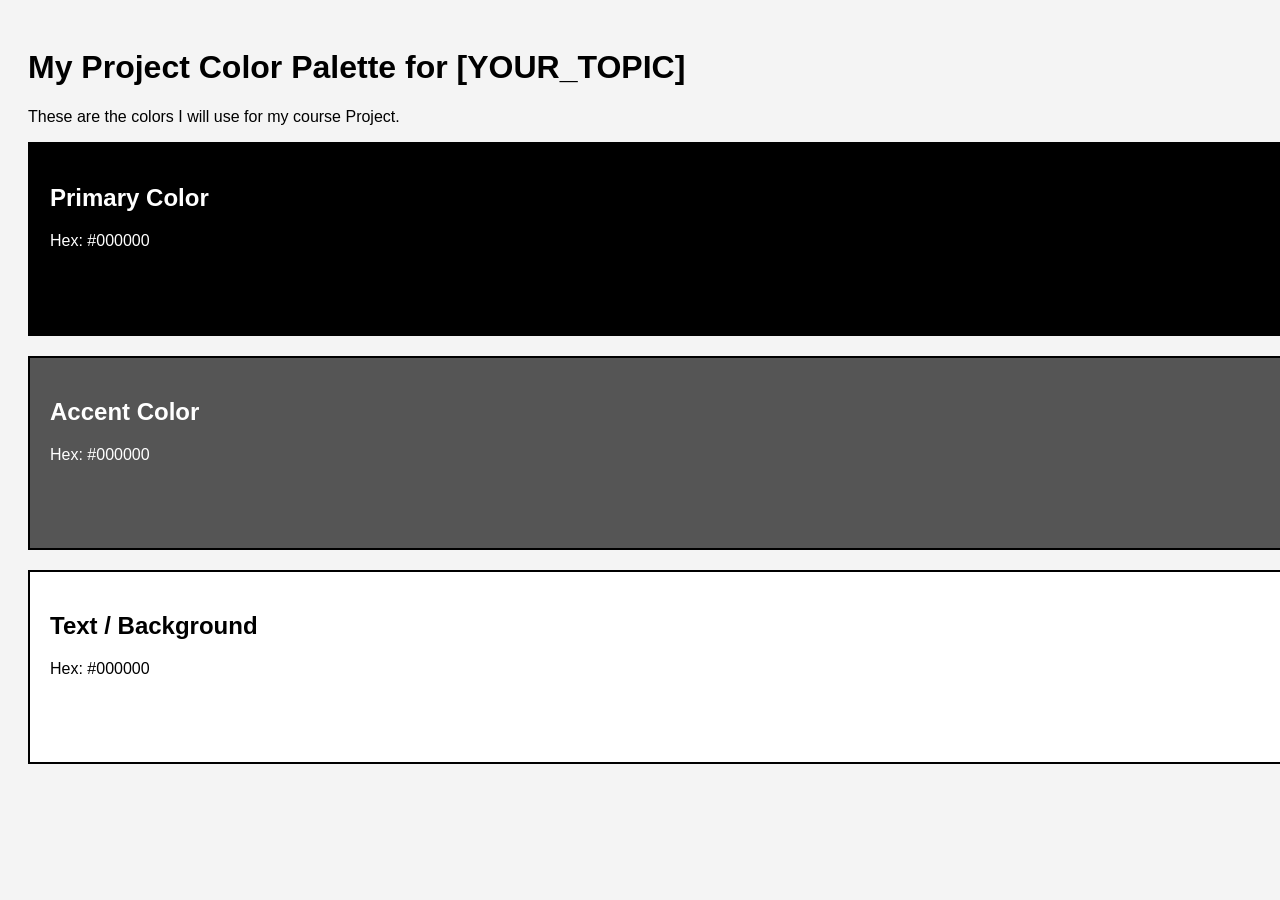
==== w4/index.html @ 7e9df0b7 "Attendance: Added HTML and CSS skeleton" ====
<!DOCTYPE html>
<html lang="en">
<head>
    <meta charset="UTF-8">
    <title>My Project Palette</title>
    <link rel="stylesheet" href="css/style.css">
</head>
<body>

    <h1>My Project Color Palette for [YOUR_TOPIC]</h1>
    <p>These are the colors I will use for my course Project.</p>

    <div class="swatch primary">
        <h2>Primary Color</h2>
        <p>Hex: #000000</p> 
    </div>

    <div class="swatch accent">
        <h2>Accent Color</h2>
        <p>Hex: #000000</p>
    </div>

    <div class="swatch text">
        <h2>Text / Background</h2>
        <p>Hex: #000000</p>
    </div>

</body>
</html>
---- w4/css/style.css ----
/* General Page Styles */
body {
    font-family: Arial, Helvetica, sans-serif;
    padding: 20px;
    background-color: #f4f4f4; /* Default Gray */
}

/* SHARED STYLES: All boxes get these rules */
.swatch {
    height: 150px;
    width: 100%;
    margin-bottom: 20px;
    padding: 20px;
    border: 2px solid black; /* Default Border */
    color: white; /* Default text color inside boxes */
}

/* UNIQUE STYLES: Update the HEX codes below */

/* 1. Primary Color */
.primary {
    background-color: #000000; /* CHANGE THIS */
}

/* 2. Accent Color */
.accent {
    background-color: #555555; /* CHANGE THIS */
}

/* 3. Text/Light Color */
.text {
    background-color: #ffffff; /* CHANGE THIS */
    color: black; /* Dark text for light background */
}
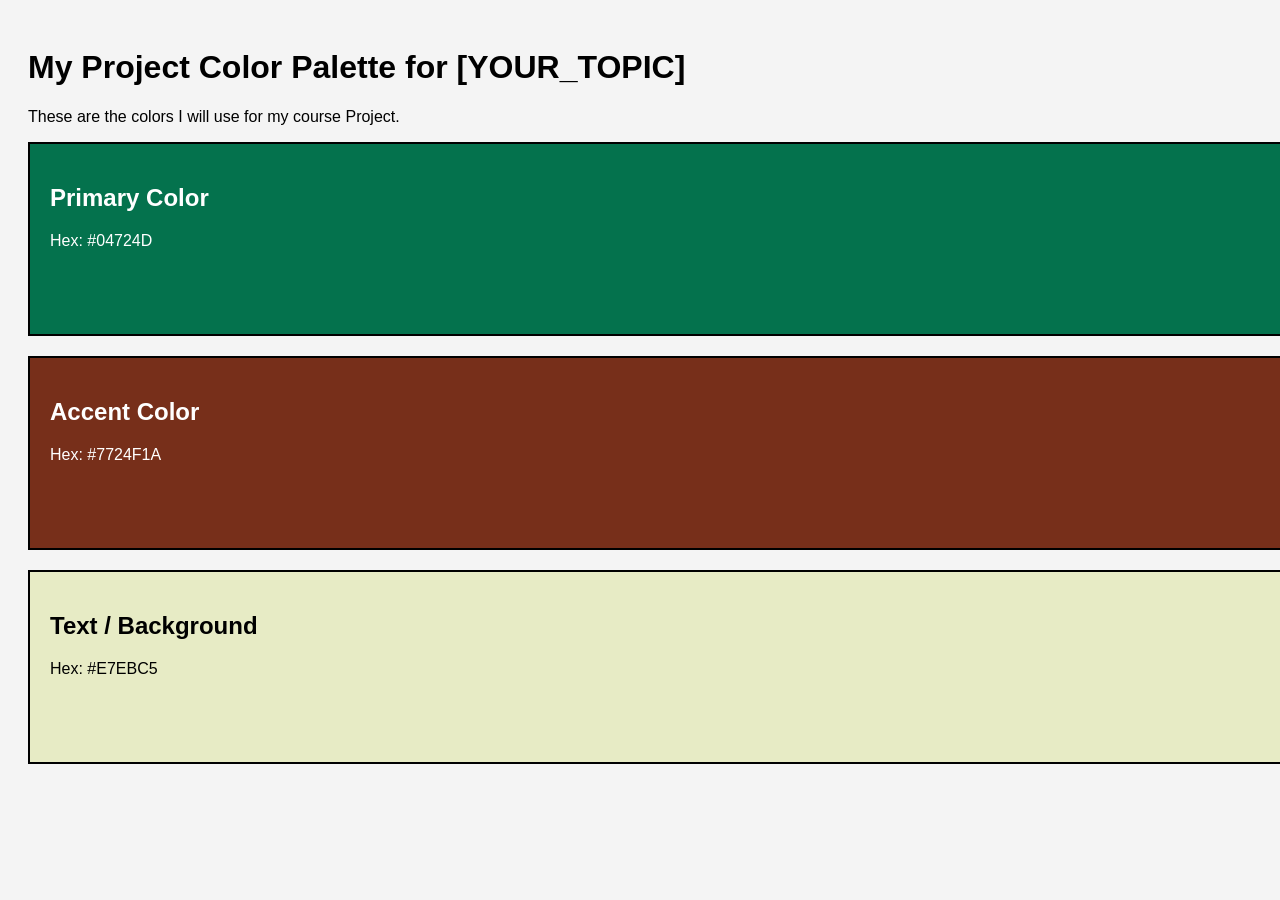
==== commit 364d2797: "Attendance: Applied proect color palette" ====
--- a/w4/index.html
+++ b/w4/index.html
@@ -12,17 +12,17 @@
 
     <div class="swatch primary">
         <h2>Primary Color</h2>
-        <p>Hex: #000000</p> 
+        <p>Hex: #04724D</p> 
     </div>
 
     <div class="swatch accent">
         <h2>Accent Color</h2>
-        <p>Hex: #000000</p>
+        <p>Hex: #7724F1A</p>
     </div>
 
     <div class="swatch text">
         <h2>Text / Background</h2>
-        <p>Hex: #000000</p>
+        <p>Hex: #E7EBC5</p>
     </div>
 
 </body>
--- a/w4/css/style.css
+++ b/w4/css/style.css
@@ -15,20 +15,21 @@
     color: white; /* Default text color inside boxes */
 }
 
-/* UNIQUE STYLES: Update the HEX codes below */
+
 
 /* 1. Primary Color */
 .primary {
-    background-color: #000000; /* CHANGE THIS */
+    background-color: #04724D
 }
 
 /* 2. Accent Color */
 .accent {
-    background-color: #555555; /* CHANGE THIS */
+    background-color: #772F1A; 
 }
 
 /* 3. Text/Light Color */
 .text {
-    background-color: #ffffff; /* CHANGE THIS */
+    background-color: #E7EBC5; 
+
     color: black; /* Dark text for light background */
 }
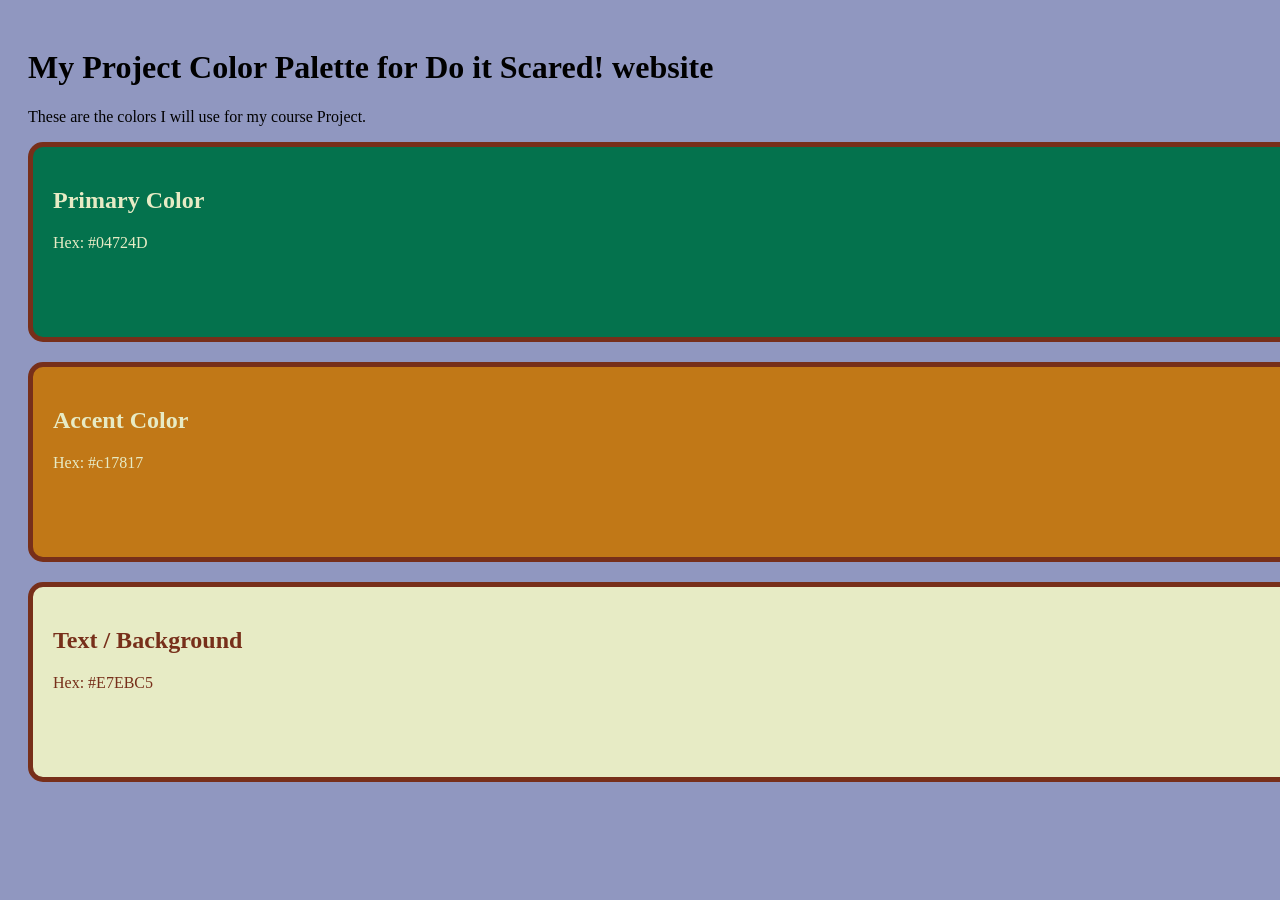
==== commit 663e2a3b: "Attendance: Customized design and passed validation" ====
--- a/w4/index.html
+++ b/w4/index.html
@@ -7,7 +7,7 @@
 </head>
 <body>
 
-    <h1>My Project Color Palette for [YOUR_TOPIC]</h1>
+    <h1>My Project Color Palette for Do it Scared! website </h1>
     <p>These are the colors I will use for my course Project.</p>
 
     <div class="swatch primary">
@@ -17,7 +17,7 @@
 
     <div class="swatch accent">
         <h2>Accent Color</h2>
-        <p>Hex: #7724F1A</p>
+        <p>Hex: #c17817</p>
     </div>
 
     <div class="swatch text">
--- a/w4/css/style.css
+++ b/w4/css/style.css
@@ -1,18 +1,18 @@
 /* General Page Styles */
 body {
-    font-family: Arial, Helvetica, sans-serif;
+    font-family: Georgia, 'Times New Roman', Times, serif;
     padding: 20px;
-    background-color: #f4f4f4; /* Default Gray */
+    background-color: #9097c0; 
 }
 
-/* SHARED STYLES: All boxes get these rules */
+
 .swatch {
     height: 150px;
     width: 100%;
     margin-bottom: 20px;
     padding: 20px;
-    border: 2px solid black; /* Default Border */
-    color: white; /* Default text color inside boxes */
+    border: 5px solid #772F1A; border-radius: 15px;
+    color: #E7EBC5;
 }
 
 
@@ -24,12 +24,11 @@
 
 /* 2. Accent Color */
 .accent {
-    background-color: #772F1A; 
+    background-color: #c17817; 
 }
 
 /* 3. Text/Light Color */
 .text {
     background-color: #E7EBC5; 
 
-    color: black; /* Dark text for light background */
-}+    color: #772F1A; 
